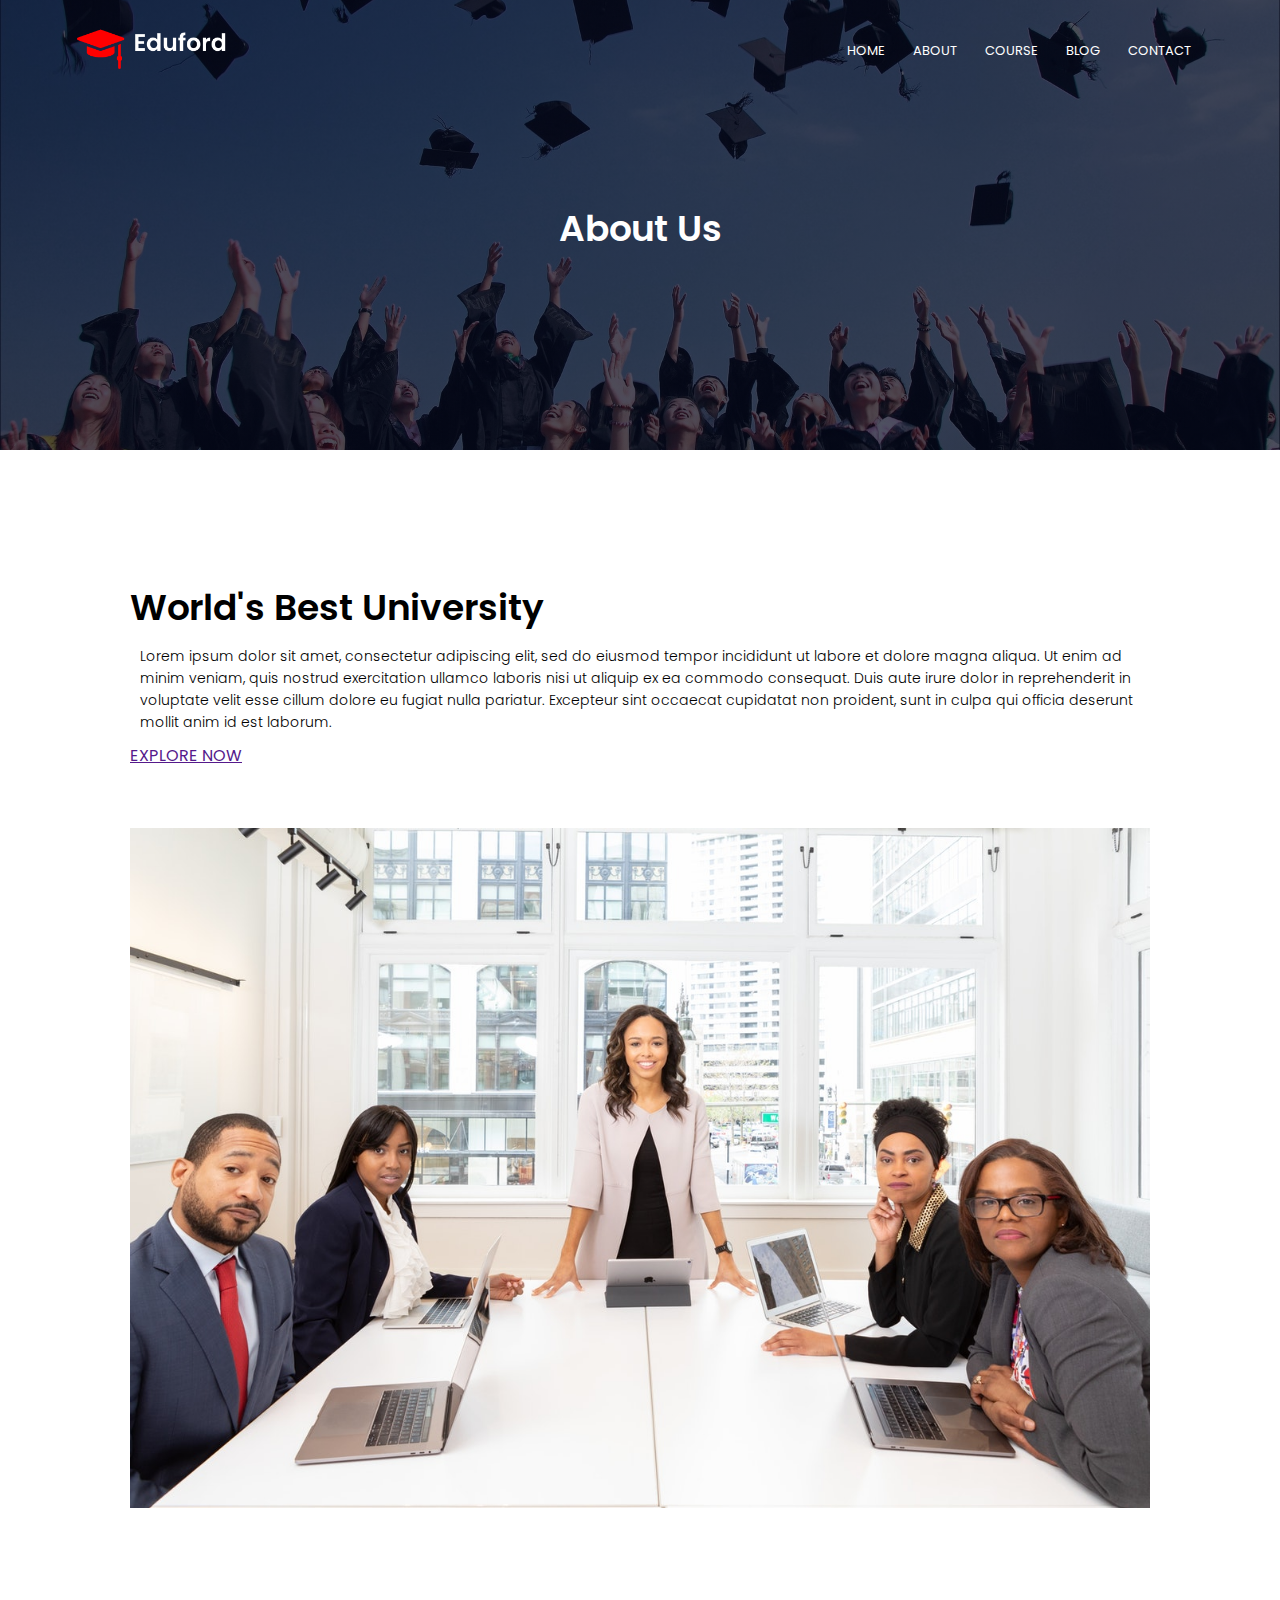
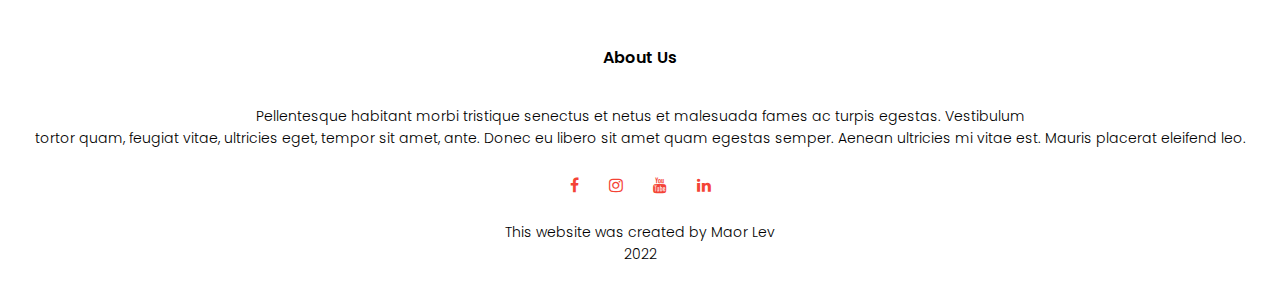
==== About.html @ b84ea454 "Add project files." ====
<!DOCTYPE html>
<html>

<head>
    <meta name="viewport" content="width=device-width, initial-scale=1.0">
    <title>Lev Academy</title>
    <link rel="stylesheet" href="style.css">
    <link rel="preconnect" href="https://fonts.googleapis.com">
    <link rel="preconnect" href="https://fonts.gstatic.com" crossorigin>
    <link href="https://fonts.googleapis.com/css2?family=Poppins:wght@100;200;300;400;600;700&display=swap"
        rel="stylesheet">
    <link rel="stylesheet" href="https://stackpath.bootstrapcdn.com/font-awesome/4.7.0/css/font-awesome.min.css">
</head>

<body>
    <section class="sub-header">
        <nav>
            <a href="index.html"><img src="images/logo.png"></a>
            <div class="nav-links" id="navLinks">
                <i class="fa fa-times" onclick="hideMenu()"></i>
                <ul>
                    <li><a href="">HOME</a></li>
                    <li><a href="">ABOUT</a></li>
                    <li><a href="">COURSE</a></li>
                    <li><a href="">BLOG</a></li>
                    <li><a href="">CONTACT</a></li>
                </ul>
            </div>
            <i class="fa fa-bars" onclick="showMenu()"></i>
        </nav>
        <h1>About Us</h1>
    </section>

    <!------- about us content -------->

    <section class="about-us">
        <div class="about-col">
            <h1>World's Best University</h1>
            <p>Lorem ipsum dolor sit amet, consectetur adipiscing elit, sed do eiusmod tempor incididunt ut labore et dolore magna aliqua. Ut enim ad minim veniam, quis nostrud exercitation ullamco laboris nisi ut aliquip ex ea commodo consequat. Duis aute irure dolor in reprehenderit in voluptate velit esse cillum dolore eu fugiat nulla pariatur. Excepteur sint occaecat cupidatat non proident, sunt in culpa qui officia deserunt mollit anim id est laborum.</p>
            <a href="">EXPLORE NOW</a>  
        </div>
        <div class="about-col">
            <img src="images/about.jpg">
        </div>
    </section>

    <!----Footer---->

    <section class="footer">
        <h4>About Us</h4>
        <p>Pellentesque habitant morbi tristique senectus et netus et malesuada fames ac turpis egestas. Vestibulum
            <br>tortor quam, feugiat vitae, ultricies eget, tempor sit amet, ante. Donec eu libero sit amet quam egestas
            semper. Aenean ultricies mi vitae est. Mauris placerat eleifend leo.
        </p>
        <div class="icons">
            <i class="fa fa-facebook"></i>
            <i class="fa fa-instagram"></i>
            <i class="fa fa-youtube"></i>
            <i class="fa fa-linkedin"></i>
        </div>
        <p>This website was created by Maor Lev<br>2022</p>
    </section>





    <!------JavaScript for the Menu------>

    <script>
        var navLinks = document.getElementById("navLinks");
        function showMenu() {
            navLinks.style.right = "0";
        }
        function hideMenu() {
            navLinks.style.right = "-200px";
        }
    </script>
</body>

</html>
---- style.css ----
* {
    margin: 0;
    padding: 0;
    font-family: 'Poppins', sans-serif;
}

.header {
    min-height: 100vh;
    width: 100%;
    background-image: linear-gradient(rgba(4, 9, 30, 0.7), rgba(4, 9, 30, 0.7)), url(images/banner.png);
    background-size: cover;
    background-position: center;
    position: relative;
}

nav {
    display: flex;
    padding: 2% 6%;
    justify-content: space-between;
    align-items: center;
}

nav img {
    width: 150px;
}

.nav-links {
    flex: 1;
    text-align: right;
}

.nav-links ul li {
    list-style: none;
    display: inline-block;
    padding: 8px 12px;
    position: relative;
}

.nav-links ul li a {
    color: white;
    text-decoration: none;
    font-size: 13px;
}

.nav-links ul li::after {
    content: '';
    width: 0%;
    height: 2px;
    background: #f44336;
    display: block;
    margin: auto;
    transition: 0.5s;
}

.nav-links ul li:hover::after {
    width: 100%;
}

.text-box {
    width: 90%;
    color: white;
    position: absolute;
    top: 50%;
    left: 50%;
    transform: translate(-50%, -50%);
    text-align: center;
}

.text-box h1 {
    font-size: 62px;
}

.text-box p {
    margin: 10px 0 40px;
    font-size: 14px;
    color: white;
}

.hero-btn {
    display: inline-block;
    text-decoration: none;
    color: white;
    border: 1px solid white;
    padding: 12px 34px;
    font-size: 13px;
    background: transparent;
    position: relative;
    cursor: pointer;
}

.hero-btn:hover {
    border: 1px solid #f44336;
    background: #f44336;
    transition: 1s;
}

nav .fa {
    display: none;
}

@media(max-width: 700px) {
    .text-box h1 {
        font-size: 20px;
    }

    .nav-links ul li {
        display: block;
    }

    .nav-links {
        position: fixed;
        background: #f44336;
        height: 100vh;
        width: 200px;
        top: 0;
        right: -200px;
        text-align: left;
        z-index: 2;
        transition: 1s;
    }

    nav .fa {
        display: block;
        color: #fff;
        margin: 10px;
        font-size: 22px;
        cursor: pointer;
    }

    .nav-links ul {
        padding: 30px;
    }

}

/* ----course---- */

.course {
    width: 80%;
    margin: auto;
    text-align: center;
    padding: 100px 0;
}

h1 {
    font-size: 36px;
    font-weight: 600;
}

p {
    color: black;
    font-size: 14px;
    font-weight: 300;
    line-height: 22px;
    padding: 10px;
}

.row {
    margin-top: 5%;
    display: flex;
    justify-content: space-between;
}

.course-col {
    flex-basis: 31%;
    background: #fff3f3;
    border-radius: 10px;
    margin-bottom: 5%;
    padding: 20px 12px;
    box-sizing: border-box;
    transition: 0.5s;
}

h3 {
    text-align: center;
    font-weight: 600;
    margin: 10px 0;
}

.course-col:hover {
    box-shadow: 0 0 20px 0px rgba(0, 0, 0, 0.4);
}

@media(max-width: 700px) {
    .row {
        flex-direction: column;
    }
}

/*------ campus ------*/

.campus {
    width: 80%;
    margin: auto;
    text-align: center;
    padding-top: 50px;
}

.campus-col {
    flex-basis: 32%;
    border-radius: 10px;
    margin-bottom: 30px;
    position: relative;
    overflow: hidden;
}

.campus-col img {
    width: 100%;
    display: block;
}

.layer {
    background: transparent;
    height: 100%;
    width: 100%;
    position: absolute;
    top: 0;
    left: 0;
    transition: 0.5s;
}

.layer:hover {
    background: rgba(226, 0, 0, 0.5);
}

.layer h3 {
    width: 100%;
    font-weight: 500;
    color: #fff;
    font-size: 26px;
    bottom: 0;
    left: 50%;
    transform: translateX(-50%);
    position: absolute;
    opacity: 0;
    transition: 0.5s;
}

.layer:hover h3 {
    bottom: 49%;
    opacity: 1;
}

/* ----- facilities --------- */

.facilities {
    width: 80%;
    margin: auto;
    text-align: center;
    padding-top: 100px;
}

.facilities-col {
    flex-basis: 31%;
    border-radius: 10px;
    margin-bottom: 5%;
    text-align: left;
}

.facilities-col img {
    width: 100%;
    border-radius: 10px;
}

.facilities-col p {
    padding: 0%;
}

.facilities-col h3 {
    margin-top: 16px;
    margin-bottom: 15%;
}


/*----testimonials----*/

.testimonials {
    width: 80%;
    margin: auto;
    padding-top: 100px;
    text-align: center;
}

.testimonials-col {
    flex-basis: 44%;
    border-radius: 10px;
    margin-bottom: 5%;
    text-align: left;
    background: #fff3f3;
    padding: 25px;
    cursor: pointer;
    display: flex;
}

.testimonials-col img {
    height: 40px;
    margin-left: 5px;
    margin-right: 30px;
    border-radius: 50%;
}

.testimonials-col p {
    padding: 0;
}

.testimonials-col h3 {
    margin-top: 15px;
    text-align: left;
}

.testimonials-col .fa {
    color: #f44336;
}

/*----call to action-----*/
.cta {
    margin: 100px auto;
    width: 80%;
    background-image: linear-gradient(rgba(0, 0, 0, 0.7), rgba(0, 0, 0, 0.7)), url(images/banner2.jpg);
    background-position: center;
    background-size: cover;
    border-radius: 10px;
    text-align: center;
    padding: 100px 0;
}

.cta h1 {
    color: white;
    margin-bottom: 40px;
    padding: 0;
}

@media (max-width: 700px) {
    .cta h1 {
        font-size: 24px;
    }
}

/*-------footer-------*/

.footer {
    width: 100%;
    text-align: center;
    padding: 30px 0;
}

.footer h4 {
    margin-bottom: 25px;
    margin-top: 20px;
    font-weight: 600;
}

.icons .fa {
    color: #f44336;
    margin: 0 13px;
    cursor: pointer;
    padding: 18px 0;
}

/*------- about us page --------*/

.sub-header{
    height: 50vh;
    width: 100%;
    background-image:linear-gradient(rgba(4,9,30,0.7),rgba(4,9,30,0.7)),url(images/background.jpg);
    background-position: center;
    background-size: cover;
    text-align: center;
    color:#fff;
}

.sub-header h1{
    margin-top: 100px;
}

.about-us{
    width: 80%;
    margin: auto;
    padding-top: 100px;
    padding-bottom: 50px;
}

.about-col{
    flex-basis: 48%;
    padding: 30px 2px;
}

.about-col img{
    width: 100%;
}
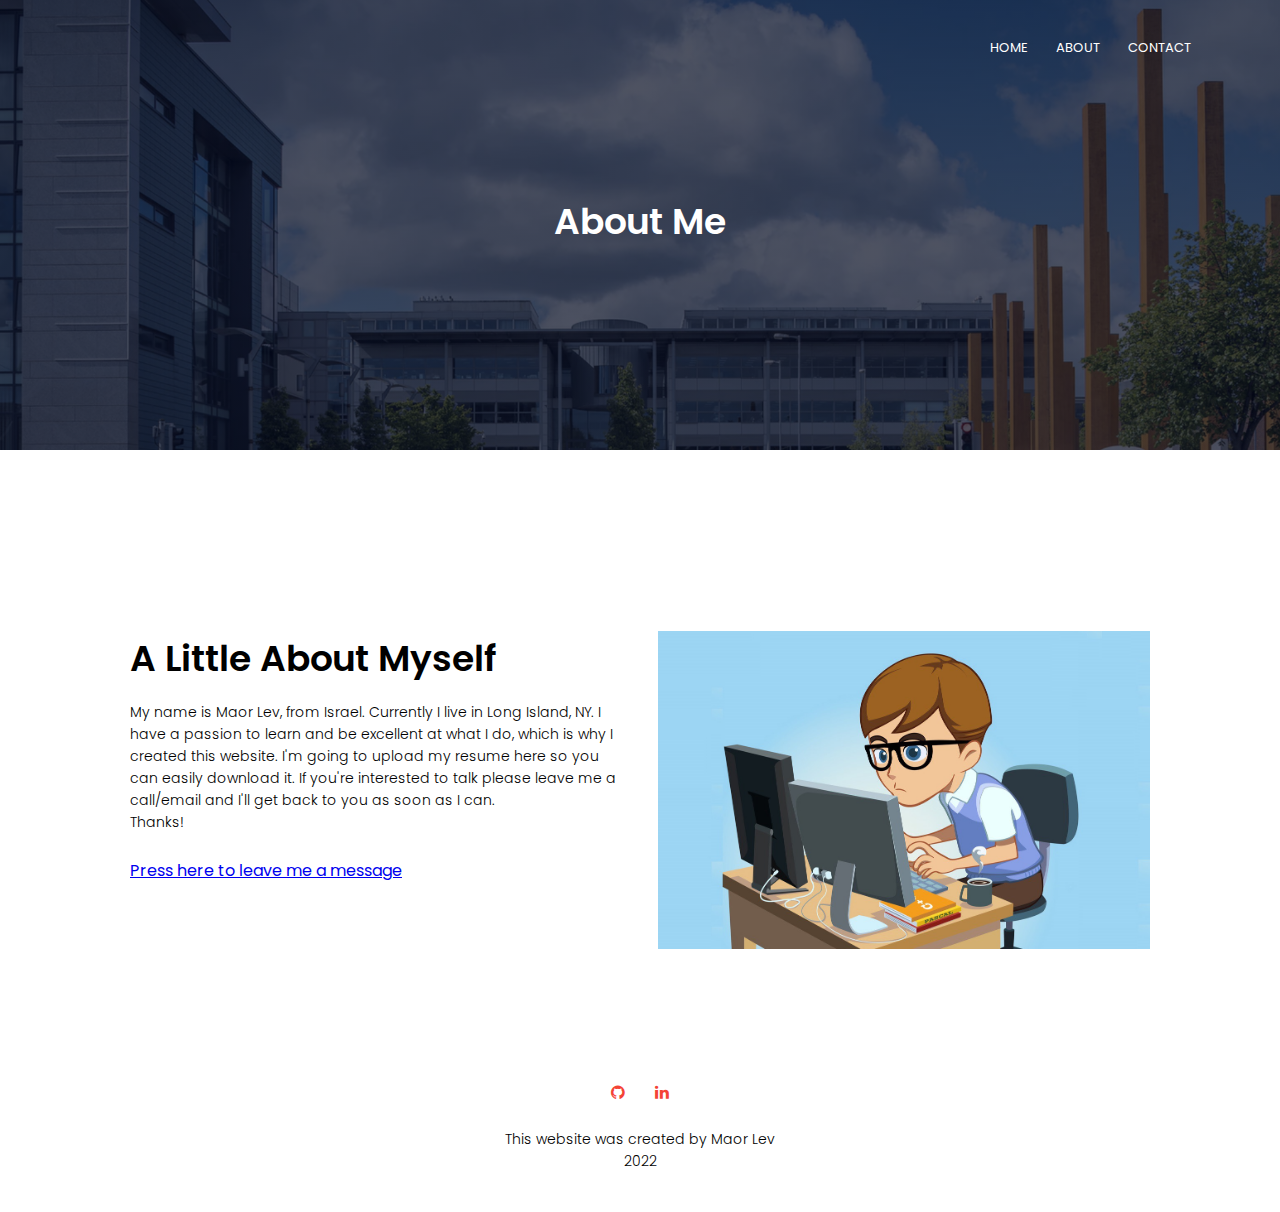
==== commit a019939a: "Improvements" ====
--- a/About.html
+++ b/About.html
@@ -2,61 +2,62 @@
 <html>
 
 <head>
+    <meta charset="UTF-8">
+    <meta name="keywords" content="Maor Lev, maor lev, maor lev's website, maor lev website">
+    <meta name="description" content="Welcome to my website, here you can learn more about me">
+    <meta name="author" content="Maor Lev">
     <meta name="viewport" content="width=device-width, initial-scale=1.0">
-    <title>Lev Academy</title>
+    <title>Maor's Website</title>
     <link rel="stylesheet" href="style.css">
     <link rel="preconnect" href="https://fonts.googleapis.com">
     <link rel="preconnect" href="https://fonts.gstatic.com" crossorigin>
     <link href="https://fonts.googleapis.com/css2?family=Poppins:wght@100;200;300;400;600;700&display=swap"
-        rel="stylesheet">
+          rel="stylesheet">
     <link rel="stylesheet" href="https://stackpath.bootstrapcdn.com/font-awesome/4.7.0/css/font-awesome.min.css">
 </head>
 
 <body>
     <section class="sub-header">
         <nav>
-            <a href="index.html"><img src="images/logo.png"></a>
             <div class="nav-links" id="navLinks">
                 <i class="fa fa-times" onclick="hideMenu()"></i>
                 <ul>
-                    <li><a href="">HOME</a></li>
-                    <li><a href="">ABOUT</a></li>
-                    <li><a href="">COURSE</a></li>
-                    <li><a href="">BLOG</a></li>
-                    <li><a href="">CONTACT</a></li>
+                    <li><a href="index.html">HOME</a></li>
+                    <li><a href="about.html">ABOUT</a></li>
+                    <li><a href="contact.html">CONTACT</a></li>
                 </ul>
             </div>
             <i class="fa fa-bars" onclick="showMenu()"></i>
         </nav>
-        <h1>About Us</h1>
+        <h1>About Me</h1>
     </section>
 
-    <!------- about us content -------->
+    <!------- about me content -------->
 
-    <section class="about-us">
-        <div class="about-col">
-            <h1>World's Best University</h1>
-            <p>Lorem ipsum dolor sit amet, consectetur adipiscing elit, sed do eiusmod tempor incididunt ut labore et dolore magna aliqua. Ut enim ad minim veniam, quis nostrud exercitation ullamco laboris nisi ut aliquip ex ea commodo consequat. Duis aute irure dolor in reprehenderit in voluptate velit esse cillum dolore eu fugiat nulla pariatur. Excepteur sint occaecat cupidatat non proident, sunt in culpa qui officia deserunt mollit anim id est laborum.</p>
-            <a href="">EXPLORE NOW</a>  
-        </div>
-        <div class="about-col">
-            <img src="images/about.jpg">
+    <section class="about-me">
+        <div class="row">
+            <div class="about-col">
+                <h1>A Little About Myself</h1>
+                <p>My name is Maor Lev, from Israel. Currently I live in Long Island, NY. I have a passion to learn and be excellent at what I do, which is why I created this website. I'm going to upload my resume here so you can easily download it. If you're interested to talk please leave me a call/email and I'll get back to you as soon as I can. <br/>Thanks! </p>
+                <a href="contact.html">Press here to leave me a message</a>
+            </div>
+            <div class="about-col">
+                <img src="images/programmer.jpeg">
+            </div>
         </div>
     </section>
 
     <!----Footer---->
 
     <section class="footer">
-        <h4>About Us</h4>
+        <!--<h4>About Me</h4>
         <p>Pellentesque habitant morbi tristique senectus et netus et malesuada fames ac turpis egestas. Vestibulum
             <br>tortor quam, feugiat vitae, ultricies eget, tempor sit amet, ante. Donec eu libero sit amet quam egestas
             semper. Aenean ultricies mi vitae est. Mauris placerat eleifend leo.
-        </p>
+        </p>-->
         <div class="icons">
-            <i class="fa fa-facebook"></i>
-            <i class="fa fa-instagram"></i>
-            <i class="fa fa-youtube"></i>
-            <i class="fa fa-linkedin"></i>
+            <i class="fa fa-github" onclick="openGitHub()"></i>
+            <i class="fa fa-linkedin" onclick="openLinkedIn()"></i>
         </div>
         <p>This website was created by Maor Lev<br>2022</p>
     </section>
@@ -75,6 +76,14 @@
         function hideMenu() {
             navLinks.style.right = "-200px";
         }
+        function openLinkedIn() {
+            window.open(
+                "https://www.linkedin.com/in/maor-lev-93b40b136/", "_blank");
+        }
+        function openGitHub() {
+            window.open(
+                "https://github.com/MaorLevv", "_blank");
+        }
     </script>
 </body>
 
--- a/style.css
+++ b/style.css
@@ -7,7 +7,7 @@
 .header {
     min-height: 100vh;
     width: 100%;
-    background-image: linear-gradient(rgba(4, 9, 30, 0.7), rgba(4, 9, 30, 0.7)), url(images/banner.png);
+    background-image: linear-gradient(rgba(4, 9, 30, 0.7), rgba(4, 9, 30, 0.7)), url(images/background.png);
     background-size: cover;
     background-position: center;
     position: relative;
@@ -20,41 +20,41 @@
     align-items: center;
 }
 
-nav img {
-    width: 150px;
-}
+    nav img {
+        width: 150px;
+    }
 
 .nav-links {
     flex: 1;
     text-align: right;
 }
 
-.nav-links ul li {
-    list-style: none;
-    display: inline-block;
-    padding: 8px 12px;
-    position: relative;
-}
-
-.nav-links ul li a {
-    color: white;
-    text-decoration: none;
-    font-size: 13px;
-}
-
-.nav-links ul li::after {
-    content: '';
-    width: 0%;
-    height: 2px;
-    background: #f44336;
-    display: block;
-    margin: auto;
-    transition: 0.5s;
-}
-
-.nav-links ul li:hover::after {
-    width: 100%;
-}
+    .nav-links ul li {
+        list-style: none;
+        display: inline-block;
+        padding: 8px 12px;
+        position: relative;
+    }
+
+        .nav-links ul li a {
+            color: white;
+            text-decoration: none;
+            font-size: 13px;
+        }
+
+        .nav-links ul li::after {
+            content: '';
+            width: 0%;
+            height: 2px;
+            background: #f44336;
+            display: block;
+            margin: auto;
+            transition: 0.5s;
+        }
+
+        .nav-links ul li:hover::after {
+            width: 100%;
+        }
 
 .text-box {
     width: 90%;
@@ -66,15 +66,15 @@
     text-align: center;
 }
 
-.text-box h1 {
-    font-size: 62px;
-}
-
-.text-box p {
-    margin: 10px 0 40px;
-    font-size: 14px;
-    color: white;
-}
+    .text-box h1 {
+        font-size: 62px;
+    }
+
+    .text-box p {
+        margin: 10px 0 40px;
+        font-size: 14px;
+        color: white;
+    }
 
 .hero-btn {
     display: inline-block;
@@ -88,14 +88,19 @@
     cursor: pointer;
 }
 
-.hero-btn:hover {
-    border: 1px solid #f44336;
-    background: #f44336;
-    transition: 1s;
-}
+    .hero-btn:hover {
+        border: 1px solid #f44336;
+        background: #f44336;
+        transition: 1s;
+    }
 
 nav .fa {
     display: none;
+}
+
+/*The following row dictates the scroll behavior*/
+html {
+    scroll-behavior:smooth;
 }
 
 @media(max-width: 700px) {
@@ -131,15 +136,9 @@
         padding: 30px;
     }
 
-}
-
-/* ----course---- */
-
-.course {
-    width: 80%;
-    margin: auto;
-    text-align: center;
-    padding: 100px 0;
+    .row {
+        flex-direction: column;
+    }
 }
 
 h1 {
@@ -161,127 +160,23 @@
     justify-content: space-between;
 }
 
-.course-col {
-    flex-basis: 31%;
-    background: #fff3f3;
-    border-radius: 10px;
-    margin-bottom: 5%;
-    padding: 20px 12px;
-    box-sizing: border-box;
-    transition: 0.5s;
-}
-
 h3 {
     text-align: center;
     font-weight: 600;
     margin: 10px 0;
 }
 
-.course-col:hover {
-    box-shadow: 0 0 20px 0px rgba(0, 0, 0, 0.4);
-}
-
-@media(max-width: 700px) {
-    .row {
-        flex-direction: column;
-    }
-}
-
-/*------ campus ------*/
-
-.campus {
-    width: 80%;
-    margin: auto;
-    text-align: center;
-    padding-top: 50px;
-}
-
-.campus-col {
-    flex-basis: 32%;
-    border-radius: 10px;
-    margin-bottom: 30px;
-    position: relative;
-    overflow: hidden;
-}
-
-.campus-col img {
-    width: 100%;
-    display: block;
-}
-
-.layer {
-    background: transparent;
-    height: 100%;
-    width: 100%;
-    position: absolute;
-    top: 0;
-    left: 0;
-    transition: 0.5s;
-}
-
-.layer:hover {
-    background: rgba(226, 0, 0, 0.5);
-}
-
-.layer h3 {
-    width: 100%;
-    font-weight: 500;
-    color: #fff;
-    font-size: 26px;
-    bottom: 0;
-    left: 50%;
-    transform: translateX(-50%);
-    position: absolute;
-    opacity: 0;
-    transition: 0.5s;
-}
-
-.layer:hover h3 {
-    bottom: 49%;
-    opacity: 1;
-}
-
-/* ----- facilities --------- */
-
-.facilities {
-    width: 80%;
-    margin: auto;
-    text-align: center;
-    padding-top: 100px;
-}
-
-.facilities-col {
-    flex-basis: 31%;
-    border-radius: 10px;
-    margin-bottom: 5%;
-    text-align: left;
-}
-
-.facilities-col img {
-    width: 100%;
-    border-radius: 10px;
-}
-
-.facilities-col p {
-    padding: 0%;
-}
-
-.facilities-col h3 {
-    margin-top: 16px;
-    margin-bottom: 15%;
-}
-
-
-/*----testimonials----*/
-
-.testimonials {
+
+/*----recommendations----*/
+
+.recommendations {
     width: 80%;
     margin: auto;
     padding-top: 100px;
     text-align: center;
 }
 
-.testimonials-col {
+.recommendations-col {
     flex-basis: 44%;
     border-radius: 10px;
     margin-bottom: 5%;
@@ -292,49 +187,25 @@
     display: flex;
 }
 
-.testimonials-col img {
-    height: 40px;
-    margin-left: 5px;
-    margin-right: 30px;
-    border-radius: 50%;
-}
-
-.testimonials-col p {
-    padding: 0;
-}
-
-.testimonials-col h3 {
-    margin-top: 15px;
-    text-align: left;
-}
-
-.testimonials-col .fa {
-    color: #f44336;
-}
-
-/*----call to action-----*/
-.cta {
-    margin: 100px auto;
-    width: 80%;
-    background-image: linear-gradient(rgba(0, 0, 0, 0.7), rgba(0, 0, 0, 0.7)), url(images/banner2.jpg);
-    background-position: center;
-    background-size: cover;
-    border-radius: 10px;
-    text-align: center;
-    padding: 100px 0;
-}
-
-.cta h1 {
-    color: white;
-    margin-bottom: 40px;
-    padding: 0;
-}
-
-@media (max-width: 700px) {
-    .cta h1 {
-        font-size: 24px;
-    }
-}
+    .recommendations-col img {
+        height: 40px;
+        margin-left: 5px;
+        margin-right: 30px;
+        border-radius: 50%;
+    }
+
+    .recommendations-col p {
+        padding: 0;
+    }
+
+    .recommendations-col h3 {
+        margin-top: 15px;
+        text-align: left;
+    }
+
+    .recommendations-col .fa {
+        color: #f44336;
+    }
 
 /*-------footer-------*/
 
@@ -344,11 +215,11 @@
     padding: 30px 0;
 }
 
-.footer h4 {
-    margin-bottom: 25px;
-    margin-top: 20px;
-    font-weight: 600;
-}
+    .footer h4 {
+        margin-bottom: 25px;
+        margin-top: 20px;
+        font-weight: 600;
+    }
 
 .icons .fa {
     color: #f44336;
@@ -357,34 +228,108 @@
     padding: 18px 0;
 }
 
-/*------- about us page --------*/
-
-.sub-header{
+/*------- about me page --------*/
+
+.sub-header {
     height: 50vh;
     width: 100%;
-    background-image:linear-gradient(rgba(4,9,30,0.7),rgba(4,9,30,0.7)),url(images/background.jpg);
+    background-image: linear-gradient(rgba(4,9,30,0.7),rgba(4,9,30,0.7)),url(images/background.png);
     background-position: center;
     background-size: cover;
     text-align: center;
-    color:#fff;
-}
-
-.sub-header h1{
-    margin-top: 100px;
-}
-
-.about-us{
+    color: #fff;
+}
+
+    .sub-header h1 {
+        margin-top: 100px;
+    }
+
+.about-me {
     width: 80%;
     margin: auto;
     padding-top: 100px;
     padding-bottom: 50px;
 }
 
-.about-col{
+.about-col {
     flex-basis: 48%;
     padding: 30px 2px;
 }
 
-.about-col img{
-    width: 100%;
-}+    .about-col img {
+        width: 100%;
+    }
+
+    .about-col h1 {
+        padding-top: 0;
+    }
+
+    .about-col p {
+        padding: 15px 0 25px;
+    }
+
+/*------------Contact Page ----------*/
+
+.location {
+    width: 80%;
+    margin: auto;
+    padding: 80px 0;
+}
+
+    .location iframe {
+        width: 100%;
+    }
+
+.contact {
+    width: 80%;
+    margin: auto;
+}
+
+.contact-col {
+    flex-basis: 48%;
+    margin-bottom: 30px;
+}
+
+    .contact-col div {
+        display: flex;
+        align-items: center;
+        margin-bottom: 40px;
+    }
+
+        .contact-col div .fa {
+            font-size: 28px;
+            color: #f44336;
+            margin: 10px;
+            margin-right: 30px;
+        }
+
+        .contact-col div p {
+            padding: 0;
+        }
+
+        .contact-col div h5 {
+            font-size: 20px;
+            margin-bottom: 5px;
+            color: #555;
+            font-weight: 400;
+        }
+
+        .contact-col input,.contact-col textarea{
+            width:100%;
+            padding: 15px;
+            margin-bottom: 17px;
+            outline: none;
+            border: 1px solid #ccc;
+        }
+
+.red-btn{
+    border: 1px solid #f44336;
+    background: transparent;
+    color: darkred;
+}
+
+.red-btn:hover{
+    color:white;
+}
+
+
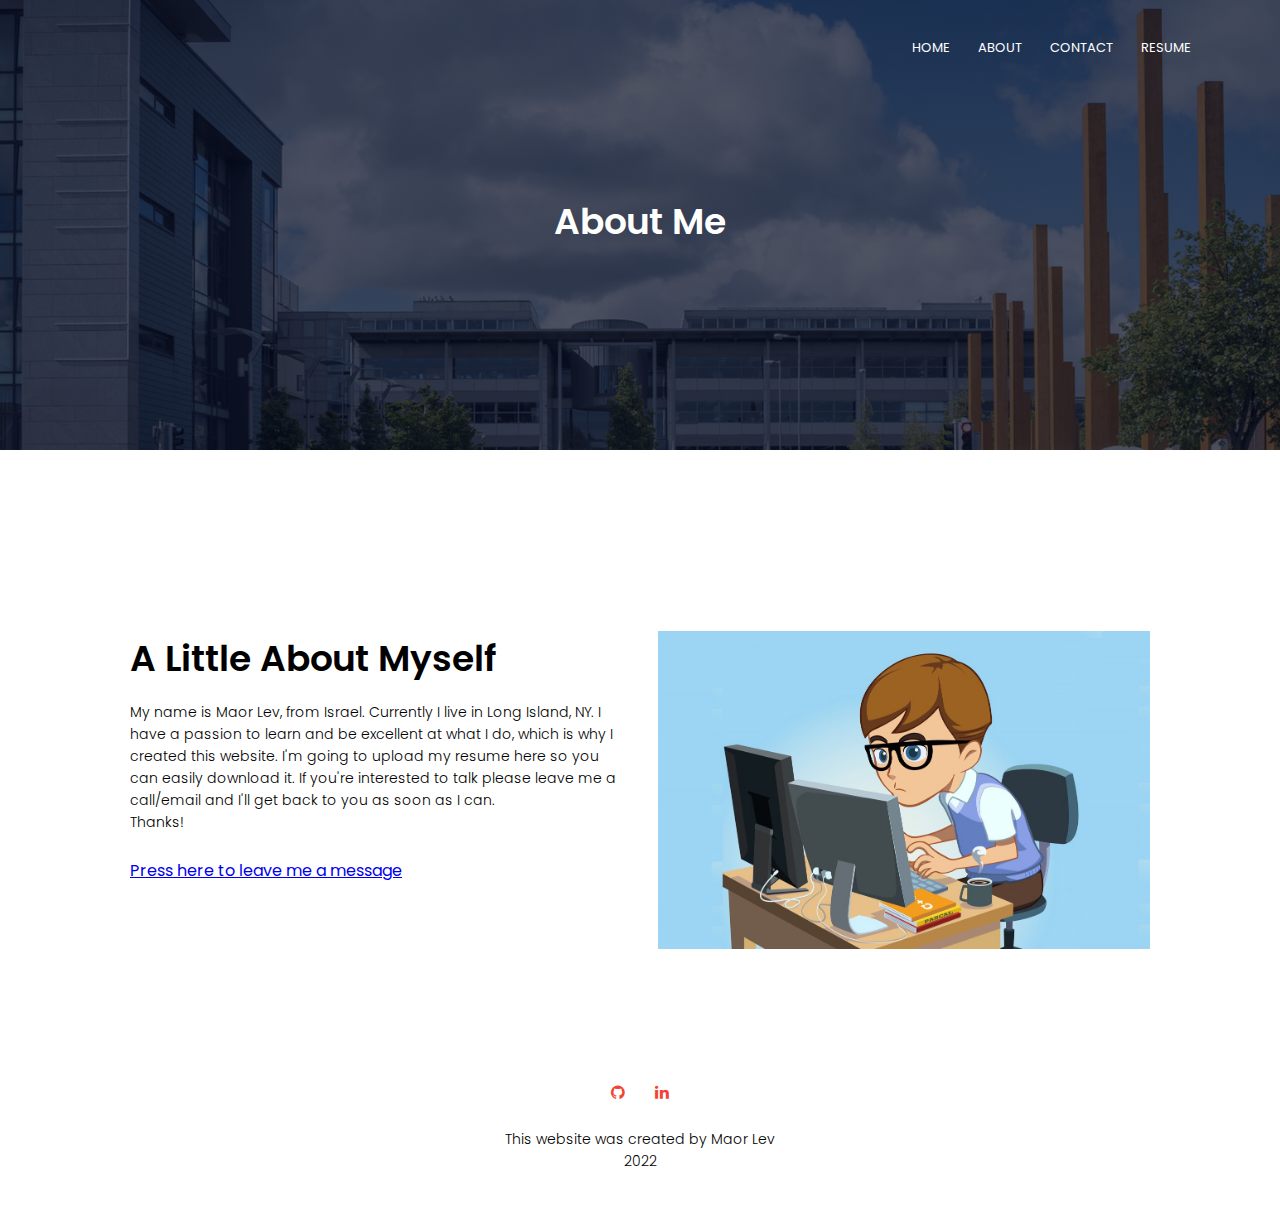
==== commit 4bb056c8: "Added page RESUME" ====
--- a/About.html
+++ b/About.html
@@ -25,6 +25,7 @@
                     <li><a href="index.html">HOME</a></li>
                     <li><a href="about.html">ABOUT</a></li>
                     <li><a href="contact.html">CONTACT</a></li>
+                    <li><a href="">RESUME</a></li>
                 </ul>
             </div>
             <i class="fa fa-bars" onclick="showMenu()"></i>
--- a/style.css
+++ b/style.css
@@ -215,12 +215,6 @@
     padding: 30px 0;
 }
 
-    .footer h4 {
-        margin-bottom: 25px;
-        margin-top: 20px;
-        font-weight: 600;
-    }
-
 .icons .fa {
     color: #f44336;
     margin: 0 13px;
@@ -332,4 +326,22 @@
     color:white;
 }
 
-
+/* Projects */
+
+.projects {
+    display: block;
+    margin-left: auto;
+    margin-right: auto;
+    margin-top: 30px;
+    width: 40%;
+    flex-basis: 32%;
+    border-radius: 30px;
+    margin-bottom: 30px;
+}
+
+.projects:hover{
+    opacity: 0.5;
+    transition: 1s;
+    transform:scale(1.1);
+    cursor: pointer;
+}
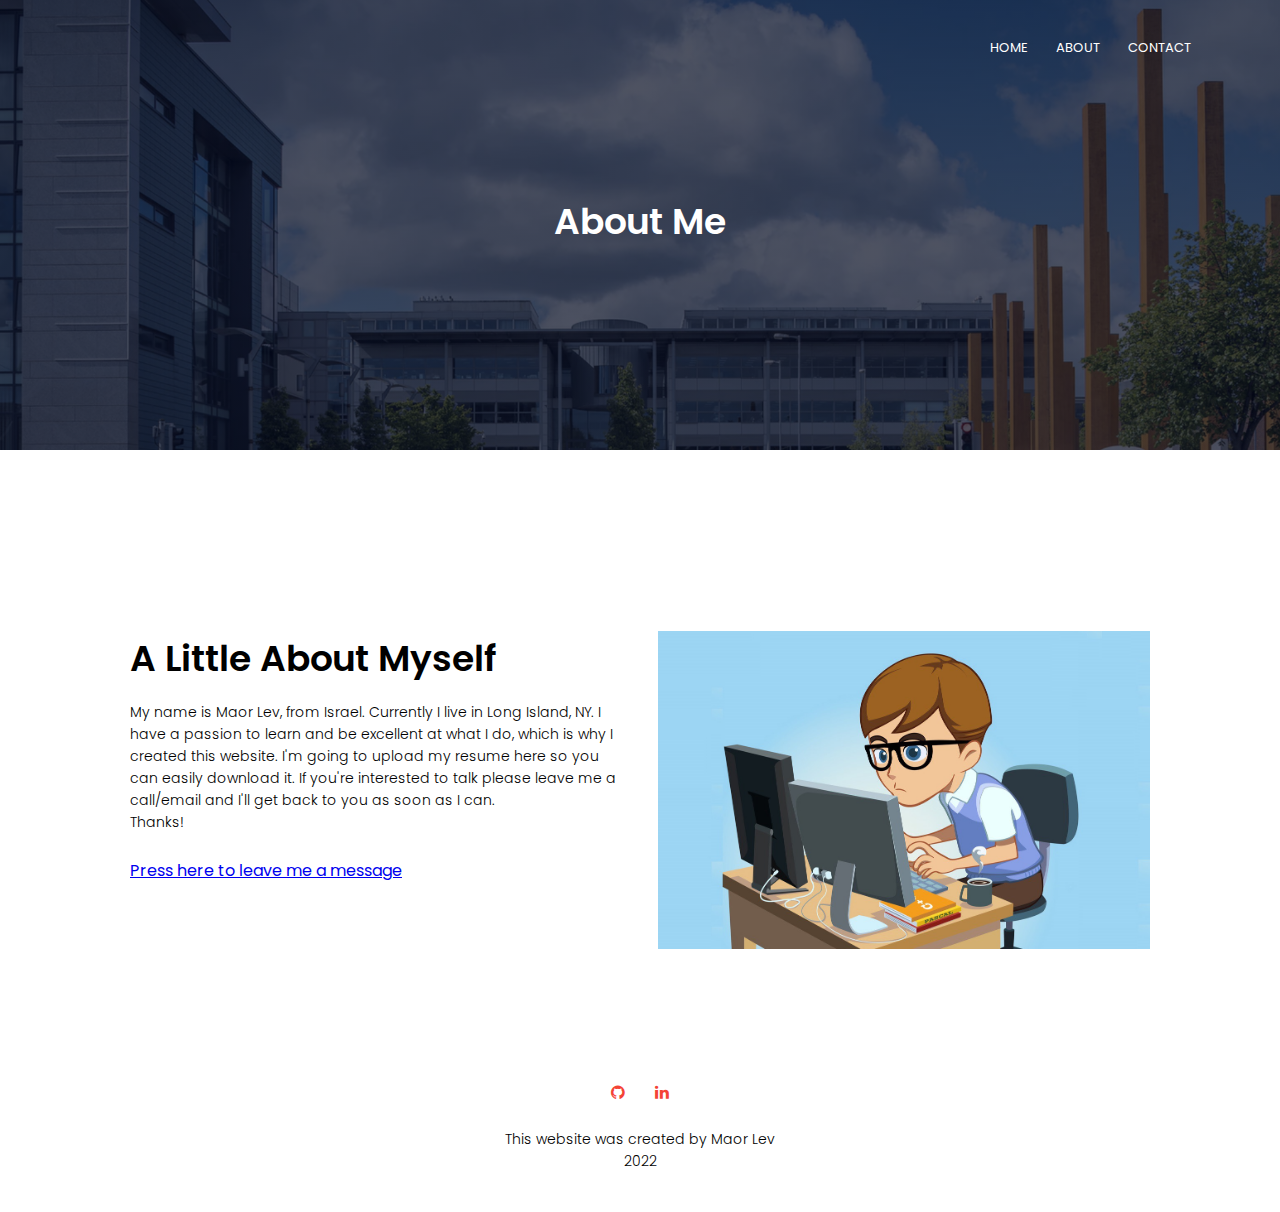
==== commit 1f78e6b0: "Revert "Added page RESUME" "Adding page RESUME in main branch instead" This reverts commit 4bb056c83" ====
--- a/About.html
+++ b/About.html
@@ -25,7 +25,6 @@
                     <li><a href="index.html">HOME</a></li>
                     <li><a href="about.html">ABOUT</a></li>
                     <li><a href="contact.html">CONTACT</a></li>
-                    <li><a href="">RESUME</a></li>
                 </ul>
             </div>
             <i class="fa fa-bars" onclick="showMenu()"></i>
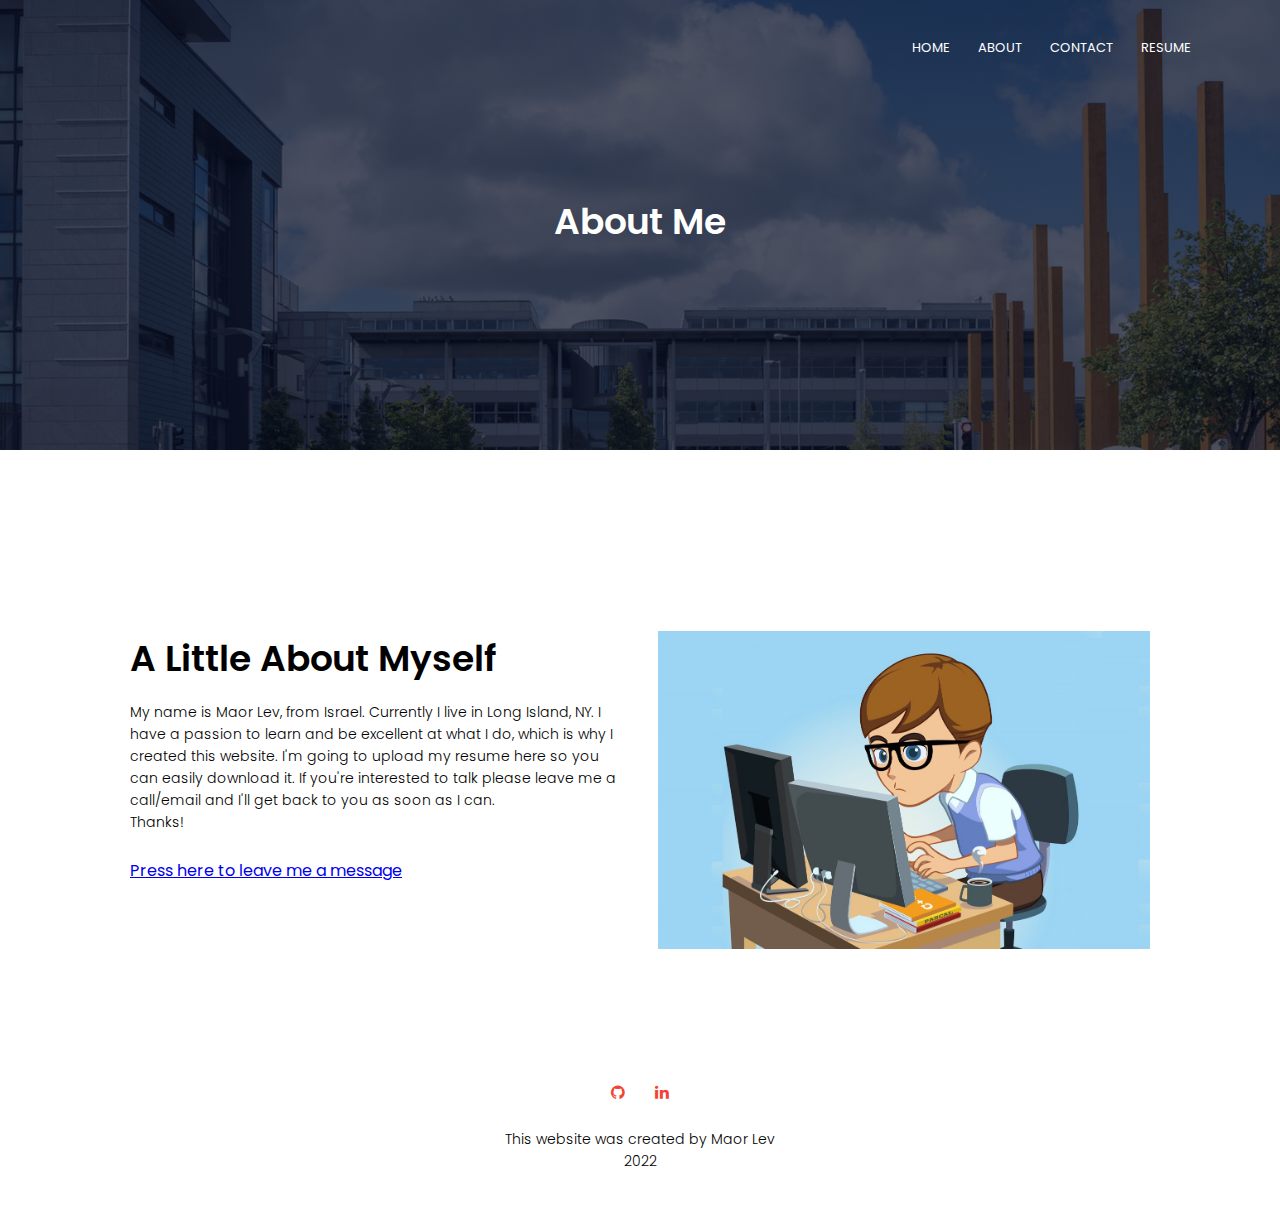
==== commit 0773bd99: "Made changes and added the resume page" ====
--- a/About.html
+++ b/About.html
@@ -25,6 +25,7 @@
                     <li><a href="index.html">HOME</a></li>
                     <li><a href="about.html">ABOUT</a></li>
                     <li><a href="contact.html">CONTACT</a></li>
+                    <li><a href="">RESUME</a></li>
                 </ul>
             </div>
             <i class="fa fa-bars" onclick="showMenu()"></i>
